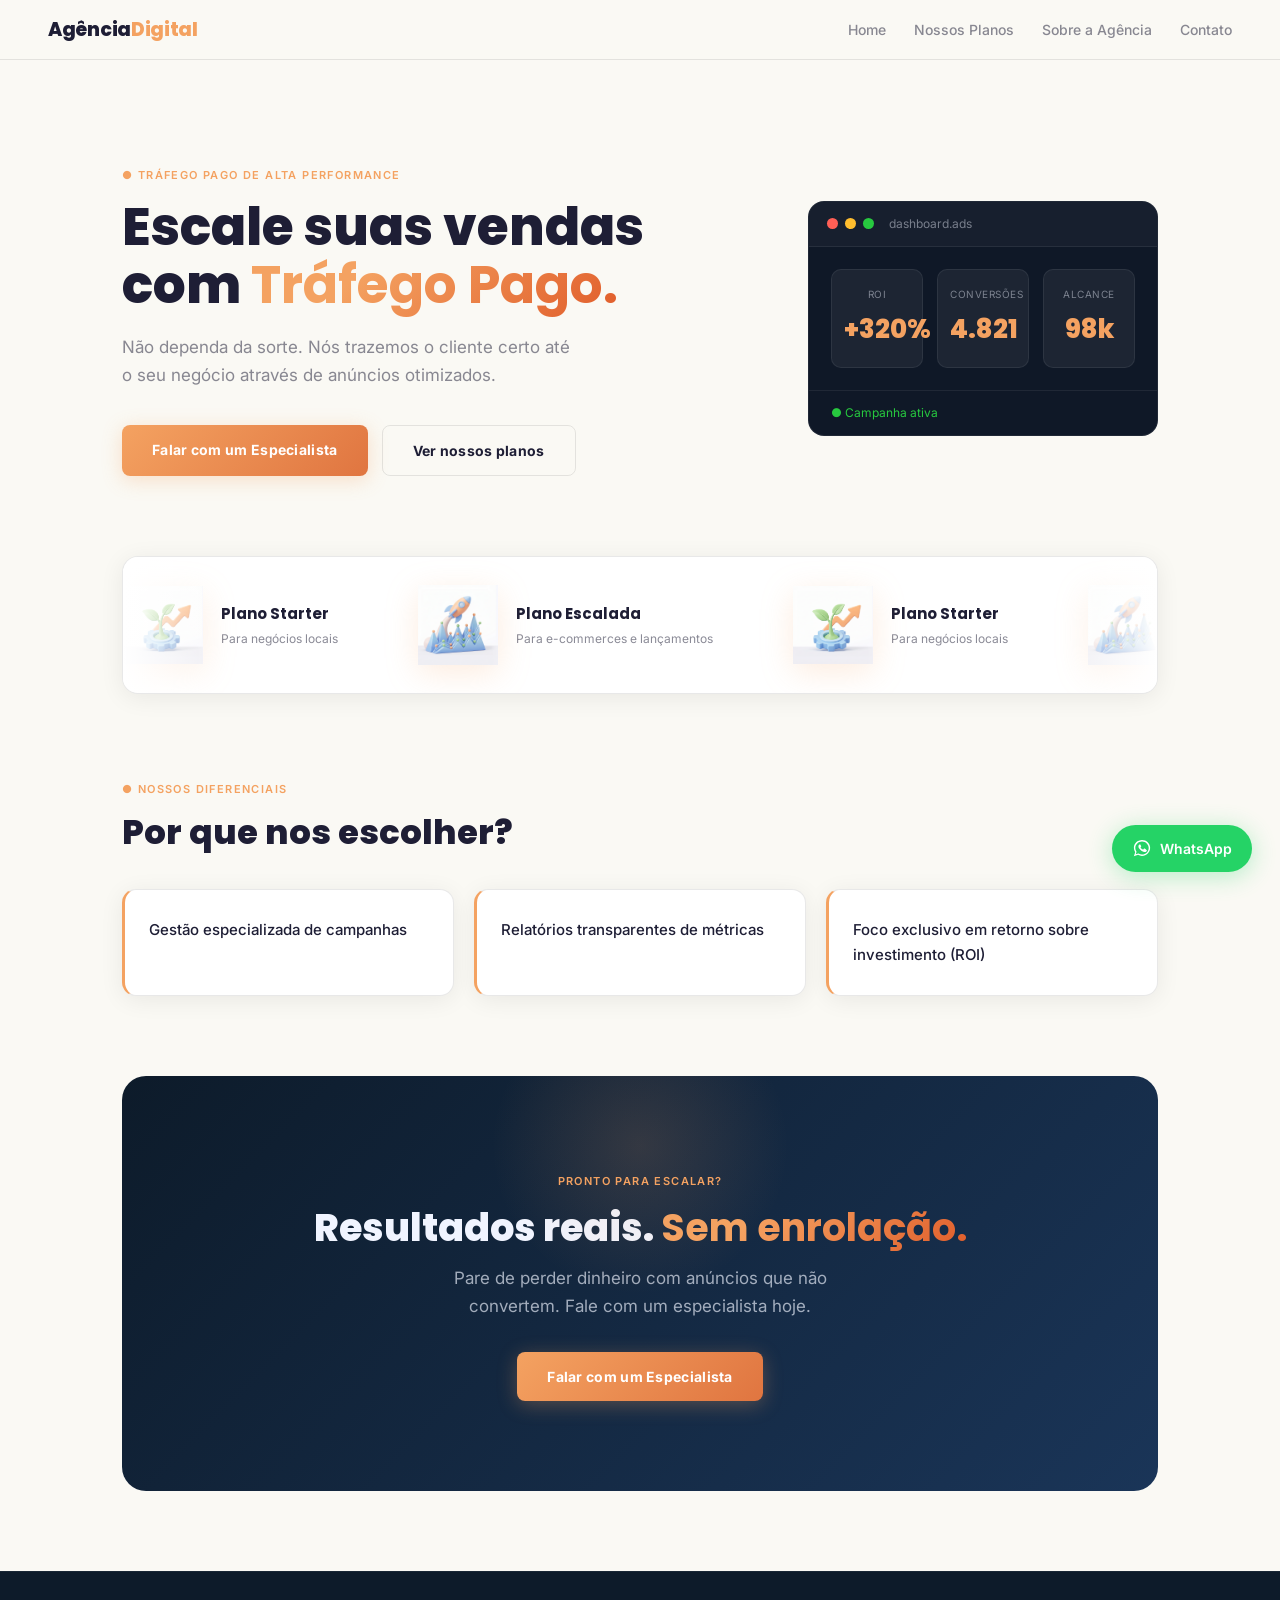
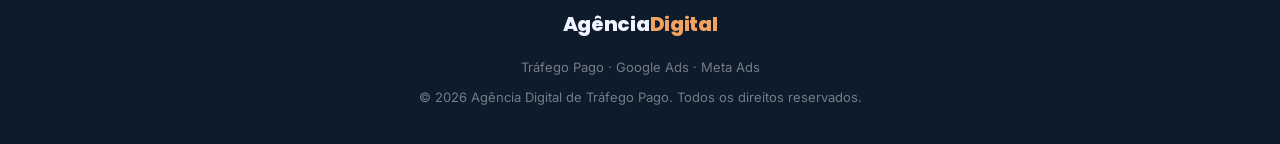
==== index.html @ d0ee584c "Add files via upload" ====
<!DOCTYPE html>
<html lang="pt-BR">
<head>
    <meta charset="UTF-8">
    <meta name="viewport" content="width=device-width, initial-scale=1.0">
    <title>Home - Agência de Tráfego Digital</title>
  <link rel="stylesheet" href="style.css">
</head>
<body>
  <div class="bg-elements">
    <span class="num am">8</span>
    <span class="num vm">4</span>
    <span class="num az">2</span>
    <span class="num am">9</span>
    <span class="num vm">6</span>
    <span class="num az">1</span>
    <span class="num am">3</span>
    <span class="num vm">7</span>
    <span class="num az">5</span>
    <span class="num am">0</span>
    <span class="num vm">8</span>
    <span class="num az">2</span>
    <span class="num am">9</span>
    <span class="num vm">4</span>
    <span class="num az">6</span>
    <span class="num am">1</span>
    <span class="num vm">3</span>
    <span class="num az">7</span>
    <span class="num am">5</span>
    <span class="num vm">0</span>
  </div>
   
  <header>
    <a href="index.html" class="logo">Agência<span>Digital</span></a>
    <nav>
      <ul>
        <li><a href="index.html">Home</a></li>
        <li><a href="produtos.html">Nossos Planos</a></li>
        <li><a href="sobre.html">Sobre a Agência</a></li>
        <li><a href="contato.html">Contato</a></li>
      </ul>
    </nav>
  </header>
 
    <main>
        <section id="banner-principal">
                    <div class="hero-text">
                        <small class="section-tag">● TRÁFEGO PAGO DE ALTA PERFORMANCE</small>
                        <h2>Escale suas vendas com <strong class="gradient-text">Tráfego Pago.</strong></h2>
                        <p>Não dependa da sorte. Nós trazemos o cliente certo até o seu negócio através de anúncios otimizados.</p>
                        <div class="buttons">
                            <a href="contato.html" class="btn">Falar com um Especialista</a>
                            <a href="produtos.html" class="btn outline">Ver nossos planos</a>
                        </div>
                    </div>
        
                <div class="dashboard mockup-box">
                    <div class="mockup-top">
                        <b></b><b></b><b></b><span>dashboard.ads</span>
                        </div>
                            <div class="dash-stats">
                                <div class="stat">
                                    <span>ROI</span>
                                    <strong>+320%</strong>
                                </div>
                                <div class="stat">
                                    <span>Conversões</span>
                                    <strong>4.821</strong>
                                </div>
                                <div class="stat">
                                    <span>Alcance</span>
                                    <strong>98k</strong>
                                </div>
                            </div>
                <div class="dash-status">● Campanha ativa</div>
            </div>
        </section>
    
        <section id="vitrine">
            <div class="carousel-wrapper">
                <div class="carousel-track">
                    <div class="carousel-set">
                        <div class="carousel-item">
                            <img src="img/Plano_Starter.png" alt="Plano Starter">
                                <div>
                                    <p>Plano Starter</p>
                                    <span>Para negócios locais</span>
                                </div>
                                </div>
                                    <div class="carousel-item">
                                        <img src="img/Ícone_Escalada.png" alt="Plano Escalada">
                                        <div>
                                            <p>Plano Escalada</p>
                                            <span>Para e-commerces e lançamentos</span>
                                        </div>
                                </div>
                        </div>
                        <div class="carousel-set">
                                <div class="carousel-item">
                                    <img src="img/Plano_Starter.png" alt="Plano Starter">
                                    <div>
                                        <p>Plano Starter</p>
                                        <span>Para negócios locais</span>
                                    </div>
                                </div>
                            <div class="carousel-item">
                                <img src="img/Ícone_Escalada.png" alt="Plano Escalada">
                                <div>
                                    <p>Plano Escalada</p>
                                    <span>Para e-commerces e lançamentos</span>
                                </div>
                            </div>
                        </div>
                </div>
            </div>
        </section>
    
        <section id="nossos-diferenciais">
        <small class="section-tag">● NOSSOS DIFERENCIAIS</small>
        <h2>Por que nos escolher?</h2>
        <ul>
            <li>Gestão especializada de campanhas</li>
            <li>Relatórios transparentes de métricas</li>
            <li>Foco exclusivo em retorno sobre investimento (ROI)</li>
        </ul>
        </section>
    
        <section id="chamada-para-acao">
        <small class="section-tag">PRONTO PARA ESCALAR?</small>
        <h2>Resultados reais. <strong class="gradient-text">Sem enrolação.</strong></h2>
        <p>Pare de perder dinheiro com anúncios que não convertem. Fale com um especialista hoje.</p>
        <a href="contato.html" class="btn">Falar com um Especialista</a>
        </section>
    
    </main>
 
  <a href="https://wa.me/5585900000000" target="_blank" class="whatsapp" aria-label="WhatsApp">
    <svg viewBox="0 0 32 32">
      <path d="M16 3C8.8 3 3 8.7 3 15.7c0 2.5.7 4.8 2.1 6.9L3 29l6.6-2.1A13 13 0 0 0 16 28.7c7.2 0 13-5.7 13-13S23.2 3 16 3zm0 23.5c-2 0-4-.5-5.7-1.6l-.4-.2-3.9 1.3 1.3-3.9-.3-.4a10.7 10.7 0 0 1-1.7-5.7C5.3 10.2 10.1 5.5 16 5.5s10.7 4.7 10.7 10.5S21.9 26.5 16 26.5zm6-8.5c-.3-.2-2-1-2.3-1.1-.3-.1-.5-.2-.7.2-.2.3-.9 1.1-1 1.3-.2.2-.4.2-.7.1-2-.8-3.3-2.3-3.7-2.8-.2-.3 0-.5.2-.7.2-.2.3-.4.5-.6.2-.2.2-.3.3-.5.1-.2.1-.4 0-.6l-1-2.4c-.3-.7-.5-.6-.7-.6h-.6c-.2 0-.6.1-.9.4-.3.3-1.1 1.1-1.1 2.7s1.2 3.2 1.4 3.4c.2.2 2.3 3.5 5.6 4.9.8.3 1.4.5 1.9.7.8.2 1.5.2 2.1.1.6-.1 2-.8 2.2-1.6.3-.8.3-1.4.2-1.6-.1-.1-.3-.2-.6-.3z"/>
    </svg>
    <span>WhatsApp</span>
  </a>
 
  <footer>
    <a href="index.html" class="logo">Agência<span>Digital</span></a>
    <p>Tráfego Pago · Google Ads · Meta Ads</p>
    <p>&copy; 2026 Agência Digital de Tráfego Pago. Todos os direitos reservados.</p>
  </footer>
 </body>
</html>
---- style.css ----
@import url('https://fonts.googleapis.com/css2?family=Inter:wght@400;500;600&family=Poppins:wght@600;700;800&display=swap');

/* ===== VARIÁVEIS ===== */
:root {
  --bg:         #faf9f4;
  --surface:    #ffffff;
  --orange:     #f4a261;
  --orange-dk:  #e07540;
  --blue:       #4a8fe7;
  --red:        #e85d4a;
  --text:       #1e1e35;
  --muted:      rgba(30,30,53,0.52);
  --border:     rgba(0,0,0,0.09);
  --card:       #ffffff;
  --shadow:     0 4px 24px rgba(0,0,0,0.07);
}

*, *::before, *::after { margin:0; padding:0; box-sizing:border-box; }
html { scroll-behavior: smooth; }

body {
  background-color: var(--bg);
  color: var(--text);
  font-family: 'Inter', sans-serif;
  line-height: 1.65;
  overflow-x: hidden;
}

/* ======================NUMEROS CAINDO > BACKGROUND========================= */

.bg-elements {
  position: fixed;
  inset: 0;
  pointer-events: none;
  z-index: 0;
  overflow: hidden;
}

.bg-elements .num {
  position: absolute;
  font-family: 'Poppins', sans-serif;
  font-weight: 800;
  opacity: 0;
  user-select: none;
  pointer-events: none;
  animation: fall linear infinite;
}

/* ======================NUMEROS CAINDO > CORES========================= */
.num.am { color: var(--orange); }
.num.vm { color: var(--red);    }
.num.az { color: var(--blue);   }

/* ======================NUMEROS CAINDO > POSIÇÃO E TEMPO========================= */
.bg-elements .num:nth-child(1)  { left:3%;  font-size:32px; animation-duration:6s;    animation-delay:0s;    }
.bg-elements .num:nth-child(2)  { left:8%;  font-size:22px; animation-duration:8s;    animation-delay:-2s;   }
.bg-elements .num:nth-child(3)  { left:13%; font-size:28px; animation-duration:5.5s;  animation-delay:-4s;   }
.bg-elements .num:nth-child(4)  { left:18%; font-size:20px; animation-duration:7s;    animation-delay:-1s;   }
.bg-elements .num:nth-child(5)  { left:23%; font-size:34px; animation-duration:6.5s;  animation-delay:-5s;   }
.bg-elements .num:nth-child(6)  { left:29%; font-size:24px; animation-duration:8.5s;  animation-delay:-3s;   }
.bg-elements .num:nth-child(7)  { left:34%; font-size:18px; animation-duration:5s;    animation-delay:-7s;   }
.bg-elements .num:nth-child(8)  { left:40%; font-size:30px; animation-duration:7.5s;  animation-delay:-2s;   }
.bg-elements .num:nth-child(9)  { left:46%; font-size:22px; animation-duration:6s;    animation-delay:-6s;   }
.bg-elements .num:nth-child(10) { left:52%; font-size:28px; animation-duration:8s;    animation-delay:-4s;   }
.bg-elements .num:nth-child(11) { left:57%; font-size:20px; animation-duration:5.5s;  animation-delay:-1s;   }
.bg-elements .num:nth-child(12) { left:62%; font-size:36px; animation-duration:7s;    animation-delay:-8s;   }
.bg-elements .num:nth-child(13) { left:67%; font-size:24px; animation-duration:6.5s;  animation-delay:-3s;   }
.bg-elements .num:nth-child(14) { left:73%; font-size:20px; animation-duration:9s;    animation-delay:-5s;   }
.bg-elements .num:nth-child(15) { left:78%; font-size:30px; animation-duration:5.5s;  animation-delay:-2s;   }
.bg-elements .num:nth-child(16) { left:83%; font-size:18px; animation-duration:7s;    animation-delay:-9s;   }
.bg-elements .num:nth-child(17) { left:88%; font-size:26px; animation-duration:6s;    animation-delay:-4s;   }
.bg-elements .num:nth-child(18) { left:93%; font-size:22px; animation-duration:8s;    animation-delay:-1s;   }
.bg-elements .num:nth-child(19) { left:97%; font-size:32px; animation-duration:5s;    animation-delay:-6s;   }
.bg-elements .num:nth-child(20) { left:44%; font-size:16px; animation-duration:9.5s;  animation-delay:-11s;  }

/* ================HEADER================ */

header {
  position: sticky;
  top: 0;
  z-index: 1000;
  background: rgba(250,249,244,0.88);
  backdrop-filter: blur(18px);
  -webkit-backdrop-filter: blur(18px);
  border-bottom: 1px solid var(--border);
  padding: 14px 48px;
  display: flex;
  justify-content: space-between;
  align-items: center;
}

.logo {
  font-family: 'Poppins', sans-serif;
  font-size: 19px; font-weight: 800;
  color: var(--text);
  text-decoration: none;
  letter-spacing: -0.3px;
}

.logo span { color: var(--orange); }

nav ul { list-style:none; display:flex; gap:28px; }

nav ul li a {
  color: var(--muted);
  text-decoration: none;
  font-size: 14px; font-weight: 500;
  position: relative; padding-bottom: 4px;
  transition: color 0.25s;
}

nav ul li a::after {
  content: '';
  position: absolute;
  bottom:0; left:0;
  width:0; height:2px;
  background: var(--orange);
  border-radius: 2px;
  transition: width 0.3s;
}

nav ul li a:hover { color: var(--text); }
nav ul li a:hover::after { width: 100%; }

/* ==================LAYOUT====================== */

main {
  position: relative;
  z-index: 1;
  max-width: 1100px;
  margin: 0 auto;
  padding: 0 32px;
}

.section-tag {
  display: inline-block;
  font-size: 11px; font-weight: 600;
  letter-spacing: 1.4px;
  text-transform: uppercase;
  color: var(--orange);
  margin-bottom: 14px;
}

.gradient-text {
  background: linear-gradient(135deg, var(--orange) 30%, #e05c2a 100%);
  -webkit-background-clip: text;
  -webkit-text-fill-color: transparent;
  background-clip: text;
}

section > h2 {
  font-family: 'Poppins', sans-serif;
  font-size: 34px; font-weight: 800;
  color: var(--text);
  line-height: 1.2; margin-bottom: 12px;
}

section > p {
  color: var(--muted);
  font-size: 16px; max-width: 580px;
}

/* ========================BOTOES==================== */

.btn, button {
  display: inline-block;
  background: linear-gradient(135deg, var(--orange), var(--orange-dk));
  color: #ffffff;
  font-family: 'Inter', sans-serif;
  font-size: 14px; font-weight: 700;
  padding: 13px 30px;
  border-radius: 8px;
  text-decoration: none;
  border: none; cursor: pointer;
  letter-spacing: 0.3px;
  box-shadow: 0 4px 20px rgba(244,162,97,0.30);
  transition: transform 0.2s, box-shadow 0.2s, opacity 0.2s;
}

.btn:hover, button:hover {
  transform: translateY(-2px);
  box-shadow: 0 8px 28px rgba(244,162,97,0.42);
  opacity: 0.93;
}

.btn.outline {
  background: transparent;
  color: var(--text);
  border: 1.5px solid var(--border);
  box-shadow: none;
}

.btn.outline:hover {
  border-color: var(--orange);
  color: var(--orange);
  box-shadow: none; opacity: 1;
}

/* ====================MOCKUP BOX====================== */

.mockup-box {
  background: #0f1827;
  border: 1px solid rgba(255,255,255,0.07);
  border-radius: 16px;
  overflow: hidden;
}

.mockup-top {
  display: flex; align-items: center; gap:7px;
  padding: 12px 18px;
  background: rgba(255,255,255,0.03);
  border-bottom: 1px solid rgba(255,255,255,0.07);
}

.mockup-top b { width:11px; height:11px; border-radius:50%; display:block; }
.mockup-top b:nth-child(1) { background:#ff5f56; }
.mockup-top b:nth-child(2) { background:#ffbd2e; }
.mockup-top b:nth-child(3) { background:#27c93f; }
.mockup-top span { font-size:12px; color:rgba(240,244,255,0.45); margin-left:8px; }

/* ================HOME (HERO)==================== */

#banner-principal {
  display: flex; align-items: center; gap:60px;
  padding: 100px 0 80px;
}

.hero-text { flex: 1; }

.hero-text h2 {
  font-family: 'Poppins', sans-serif;
  font-size: 52px; font-weight: 800;
  line-height: 1.1; margin-bottom: 20px;
  color: var(--text);
}

.hero-text h2::after { display: none; }

.hero-text > p {
  font-size: 17px; color: var(--muted);
  max-width: 460px; margin-bottom: 36px;
}

.buttons { display:flex; gap:14px; flex-wrap:wrap; }

/* ================DASHBOARD==================== */
.dashboard { width: 350px; flex-shrink: 0; }

.dash-stats {
  display: flex; gap:14px;
  padding: 22px; flex-wrap: wrap;
}

.stat {
  flex: 1; min-width: 88px;
  background: rgba(255,255,255,0.06);
  border: 1px solid rgba(255,255,255,0.07);
  border-radius: 10px;
  padding: 16px 12px; text-align: center;
}

.stat span {
  display: block;
  font-size: 10px; color: rgba(240,244,255,0.45);
  text-transform: uppercase; letter-spacing: 0.5px;
  margin-bottom: 6px;
}

.stat strong {
  display: block;
  font-family: 'Poppins', sans-serif;
  font-size: 26px; font-weight: 800;
  color: var(--orange);
}

.dash-status {
  padding: 12px 22px;
  font-size: 12px; color: #27c93f;
  border-top: 1px solid rgba(255,255,255,0.07);
}

/* =============CAROUSEL=============== */

#vitrine { margin-bottom: 80px; }

.carousel-wrapper {
  position: relative; overflow: hidden;
  padding: 28px 0;
  background: var(--card);
  border: 1px solid var(--border);
  border-radius: 16px;
  box-shadow: var(--shadow);
}

.carousel-wrapper::before,
.carousel-wrapper::after {
  content: '';
  position: absolute; top:0;
  width:100px; height:100%;
  z-index:2; pointer-events:none;
}

.carousel-wrapper::before {
  left:0;
  background: linear-gradient(to right, var(--card), transparent);
}

.carousel-wrapper::after {
  right:0;
  background: linear-gradient(to left, var(--card), transparent);
}

.carousel-track {
  display: flex; width: max-content;
  animation: marquee 12s linear infinite;
}

.carousel-set {
  display: flex; align-items: center;
  gap: 80px; padding-right: 80px;
}

.carousel-item { display:flex; align-items:center; gap:18px; }

.carousel-item img {
  width: 80px;
  animation: float 3.5s ease-in-out infinite;
  filter: drop-shadow(0 8px 16px rgba(244,162,97,0.20));
}

.carousel-item:last-child img { animation-delay: -1.8s; }

.carousel-item p {
  font-family: 'Poppins', sans-serif;
  font-size: 15px; font-weight: 700;
  color: var(--text);
  white-space: nowrap; margin-bottom: 2px;
}

.carousel-item span {
  display: block; font-size: 12px;
  color: var(--muted); white-space: nowrap;
}

/* =============DIFERENCIAIS=========== */

#nossos-diferenciais { padding: 0 0 80px; }

#nossos-diferenciais ul {
  list-style: none;
  display: flex; gap:20px; flex-wrap:wrap;
  margin-top: 36px;
}

#nossos-diferenciais ul li {
  flex: 1; min-width: 200px;
  background: var(--card);
  padding: 28px 24px;
  border-radius: 14px;
  border: 1px solid var(--border);
  border-left: 3px solid var(--orange);
  font-weight: 500; font-size: 15px;
  color: var(--text);
  box-shadow: var(--shadow);
  transition: transform 0.25s, box-shadow 0.25s;
}

#nossos-diferenciais ul li:hover {
  transform: translateY(-5px);
  box-shadow: 0 12px 32px rgba(0,0,0,0.10);
}

/* =====================CTA (EFEITO CONTRASTE)====================== */

#chamada-para-acao {
  text-align: center; padding: 90px 32px;
  background: linear-gradient(135deg, #0d1b2a 0%, #1a3558 100%);
  border-radius: 24px; margin-bottom: 0;
  position: relative; overflow: hidden;
}

#chamada-para-acao::before {
  content: '';
  position: absolute;
  top:-80px; left:50%;
  transform: translateX(-50%);
  width:300px; height:300px;
  background: radial-gradient(circle, rgba(244,162,97,0.15), transparent 70%);
  pointer-events: none;
}

#chamada-para-acao > h2 {
  font-size: 38px; color: #f0f4ff; margin-bottom: 14px;
}

#chamada-para-acao > h2::after { display: none; }

#chamada-para-acao > p {
  color: rgba(240,244,255,0.65);
  font-size: 17px; max-width: 460px;
  margin: 0 auto 32px;
}

/* =========PRODUTOS========== */

#intro-produtos { padding: 80px 0 40px; }
#tabela-planos  { padding-bottom: 80px; }

.planos-grid { display:flex; gap:28px; flex-wrap:wrap; margin-top:36px; }

.plano-card {
  flex:1; min-width:260px;
  background: var(--card);
  border: 1px solid var(--border);
  border-top: 3px solid var(--orange);
  border-radius: 20px;
  padding: 40px 32px;
  text-align: center;
  box-shadow: var(--shadow);
  transition: transform 0.3s, box-shadow 0.3s;
}

.plano-card:hover {
  transform: translateY(-10px);
  box-shadow: 0 20px 48px rgba(0,0,0,0.11);
}

.plano-card img {
  width:150px; margin-bottom:24px;
  animation: float 3.5s ease-in-out infinite;
  filter: drop-shadow(0 10px 20px rgba(244,162,97,0.22));
}

.plano-card:nth-child(2) img { animation-delay: -1.8s; }

.plano-card h3 {
  font-family: 'Poppins', sans-serif;
  font-size: 22px; font-weight: 700;
  color: var(--text); margin-bottom: 6px;
}

.plano-card .subtitulo { font-size:13px; color:var(--muted); margin-bottom:24px; }

.plano-card .preco {
  font-family: 'Poppins', sans-serif;
  font-size: 40px; font-weight: 800;
  color: var(--orange); margin-bottom: 28px;
}

.plano-card .preco small {
  font-size:14px; color:var(--muted);
  font-weight:400; font-family:'Inter',sans-serif;
}

.nota-rodape {
  margin-top:32px; padding:16px 20px;
  background: rgba(0,0,0,0.02);
  border: 1px solid var(--border);
  border-radius: 10px;
  font-size:13px; color:var(--muted); font-style:italic;
}

/* ===============SOBRE================== */

#nossa-origem { padding:80px 0 48px; border-bottom:1px solid var(--border); }
#missao-visao { padding:48px 0; border-bottom:1px solid var(--border); }

#missao-visao article {
  background: var(--card);
  border: 1px solid var(--border);
  border-left: 3px solid var(--blue);
  border-radius: 12px;
  padding: 24px 28px; margin-top: 20px;
  box-shadow: var(--shadow);
}

#missao-visao article h3 {
  font-family: 'Poppins', sans-serif;
  font-size: 15px; font-weight: 700;
  color: var(--text); margin-bottom: 8px;
}

#missao-visao article p { color: var(--muted); font-size:15px; }

#equipe { padding: 48px 0 80px; }

/* ==============CONTATO================ */

#infos-contato { padding: 80px 0 32px; }
#infos-contato ul { list-style:none; margin-top:20px; }

#infos-contato ul li {
  padding: 14px 0;
  border-bottom: 1px solid var(--border);
  font-size: 15px; color: var(--muted);
}

#formulario-contato { padding-bottom: 80px; }

form {
  background: var(--card);
  border: 1px solid var(--border);
  padding: 40px; border-radius: 18px;
  max-width: 600px; margin-top: 28px;
  box-shadow: var(--shadow);
}

label {
  display: block;
  font-size: 12px; font-weight: 600;
  color: var(--muted);
  text-transform: uppercase; letter-spacing: 0.6px;
  margin-bottom: 6px;
}

input[type="text"],
input[type="email"],
select,
textarea {
  width: 100%;
  padding: 12px 16px;
  background: var(--bg);
  border: 1.5px solid var(--border);
  border-radius: 8px;
  font-family: 'Inter', sans-serif;
  font-size: 14px; color: var(--text);
  outline: none; margin-bottom: 22px;
  transition: border-color 0.2s, box-shadow 0.2s;
  appearance: none; -webkit-appearance: none;
}

input:focus, select:focus, textarea:focus {
  border-color: var(--orange);
  box-shadow: 0 0 0 3px rgba(244,162,97,0.14);
}

textarea { resize:vertical; min-height:130px; }
form button { width:auto; }

/* ===================WAPP FLUTUANTE================ */

.whatsapp {
  position: fixed; bottom:28px; right:28px;
  z-index: 999;
  background: #25d366; color: white;
  display: flex; align-items: center; gap:8px;
  padding: 12px 20px; border-radius: 50px;
  text-decoration: none;
  font-size: 14px; font-weight: 600;
  box-shadow: 0 4px 24px rgba(37,211,102,0.32);
  transition: transform 0.2s, box-shadow 0.2s;
}

.whatsapp svg { width:20px; height:20px; fill:white; flex-shrink:0; }

.whatsapp:hover {
  transform: translateY(-3px);
  box-shadow: 0 8px 32px rgba(37,211,102,0.44);
}

/* ===========FOOTER============ */

footer {
  position: relative; z-index:1;
  background: #0d1b2a;
  border-top: 1px solid rgba(255,255,255,0.05);
  color: rgba(240,244,255,0.45);
  text-align: center;
  padding: 36px 24px;
  font-size: 13px; margin-top: 80px;
}

footer .logo {
  font-family: 'Poppins', sans-serif;
  font-size: 20px; font-weight: 800;
  color: #f0f4ff; text-decoration: none;
  margin-bottom: 8px; display: inline-block;
}

footer p { margin-top: 8px; }

/* ============ANIMAÇÕES============= */

@keyframes fall {
  0%   { transform: translateY(-80px);  opacity: 0;    }
  8%   { opacity: 0.38; }
  88%  { opacity: 0.38; }
  100% { transform: translateY(108vh); opacity: 0;    }
}

@keyframes float {
  0%, 100% { transform: translateY(0px);   }
  50%       { transform: translateY(-14px); }
}

@keyframes marquee {
  0%   { transform: translateX(0);    }
  100% { transform: translateX(-50%); }
}
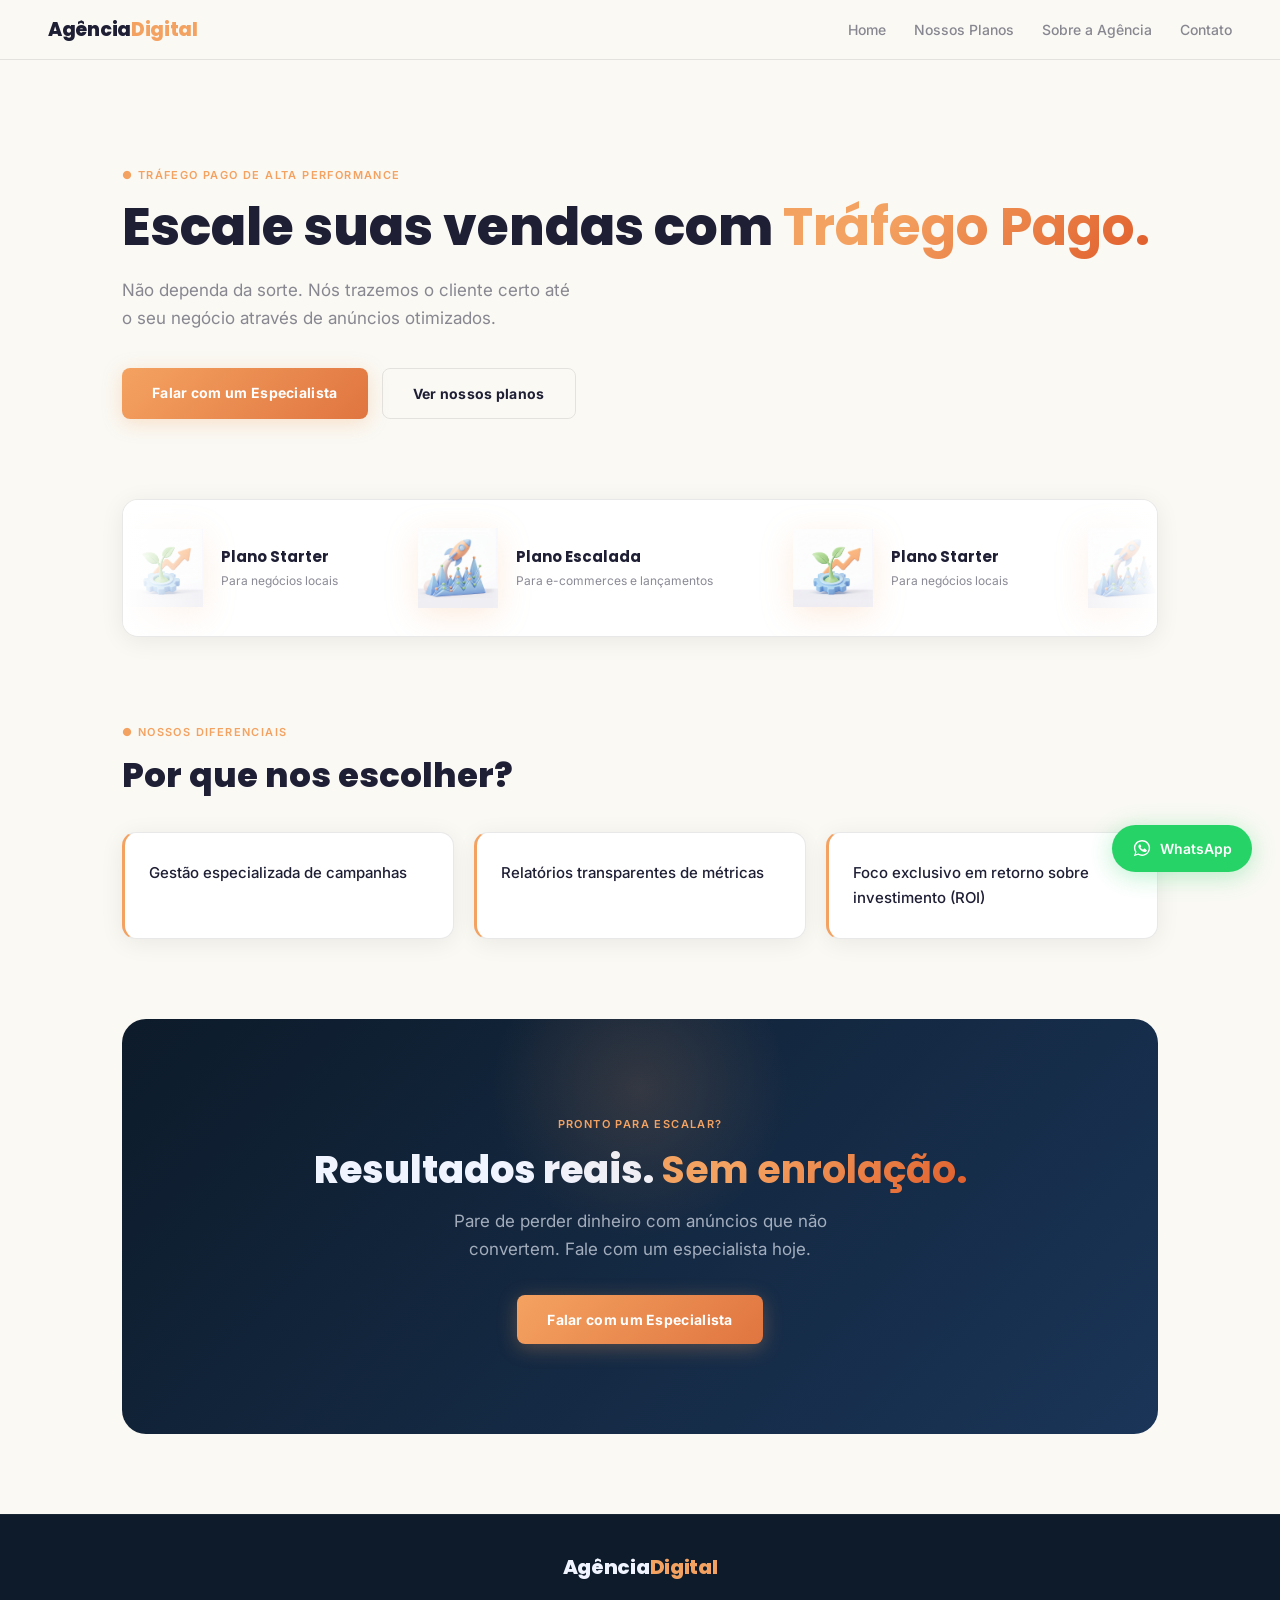
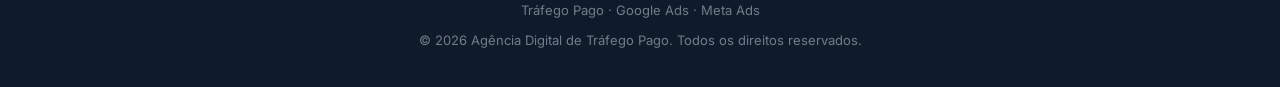
==== commit e23d33b5: "Add files via upload" ====
--- a/index.html
+++ b/index.html
@@ -29,7 +29,7 @@
     <span class="num am">5</span>
     <span class="num vm">0</span>
   </div>
-   
+
   <header>
     <a href="index.html" class="logo">Agência<span>Digital</span></a>
     <nav>
@@ -44,36 +44,16 @@
  
     <main>
         <section id="banner-principal">
-                    <div class="hero-text">
-                        <small class="section-tag">● TRÁFEGO PAGO DE ALTA PERFORMANCE</small>
-                        <h2>Escale suas vendas com <strong class="gradient-text">Tráfego Pago.</strong></h2>
-                        <p>Não dependa da sorte. Nós trazemos o cliente certo até o seu negócio através de anúncios otimizados.</p>
-                        <div class="buttons">
-                            <a href="contato.html" class="btn">Falar com um Especialista</a>
-                            <a href="produtos.html" class="btn outline">Ver nossos planos</a>
-                        </div>
+            <div class="hero-text">
+                <small class="section-tag">● TRÁFEGO PAGO DE ALTA PERFORMANCE</small>
+                 <h2>Escale suas vendas com <strong class="gradient-text">Tráfego Pago.</strong></h2>
+                    <p>Não dependa da sorte. Nós trazemos o cliente certo até o seu negócio através de anúncios otimizados.</p>
+                    <div class="buttons">
+                        <a href="contato.html" class="btn">Falar com um Especialista</a>
+                        <a href="produtos.html" class="btn outline">Ver nossos planos</a>
                     </div>
+            </div>
         
-                <div class="dashboard mockup-box">
-                    <div class="mockup-top">
-                        <b></b><b></b><b></b><span>dashboard.ads</span>
-                        </div>
-                            <div class="dash-stats">
-                                <div class="stat">
-                                    <span>ROI</span>
-                                    <strong>+320%</strong>
-                                </div>
-                                <div class="stat">
-                                    <span>Conversões</span>
-                                    <strong>4.821</strong>
-                                </div>
-                                <div class="stat">
-                                    <span>Alcance</span>
-                                    <strong>98k</strong>
-                                </div>
-                            </div>
-                <div class="dash-status">● Campanha ativa</div>
-            </div>
         </section>
     
         <section id="vitrine">
